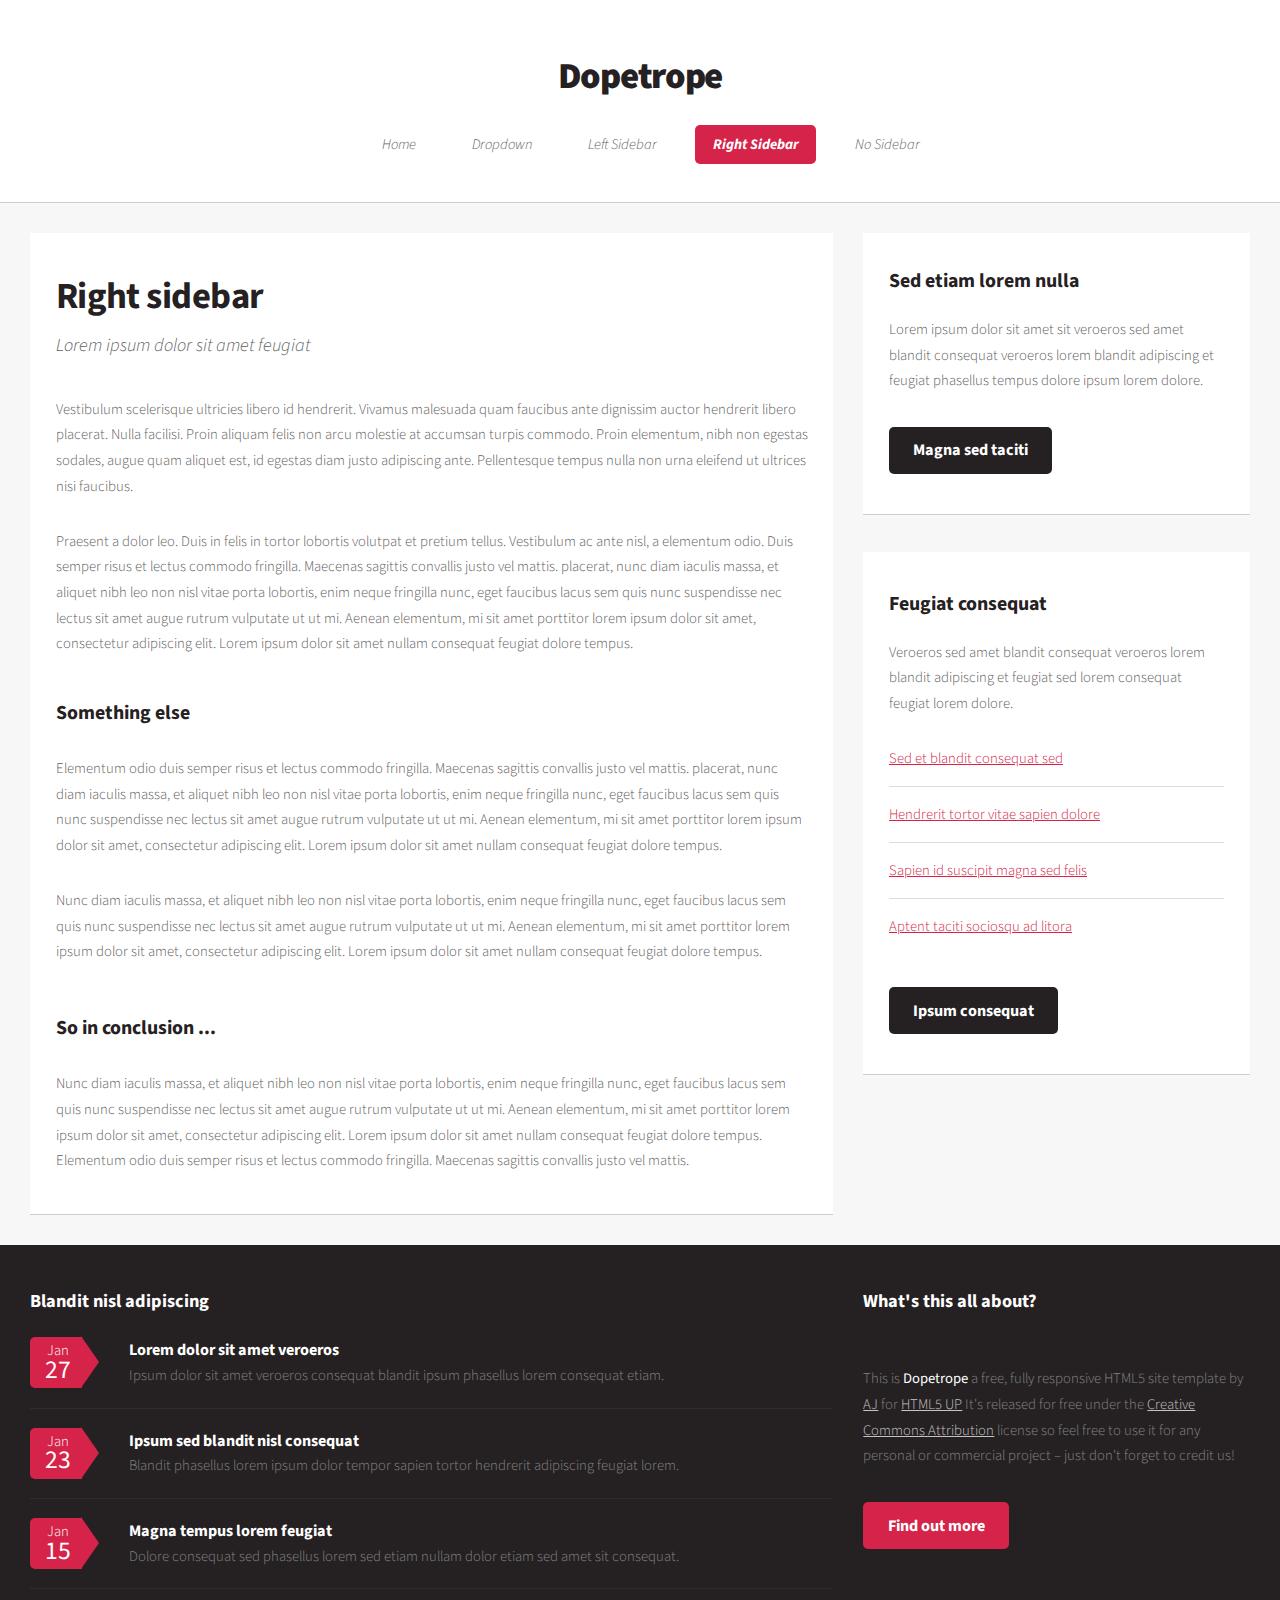
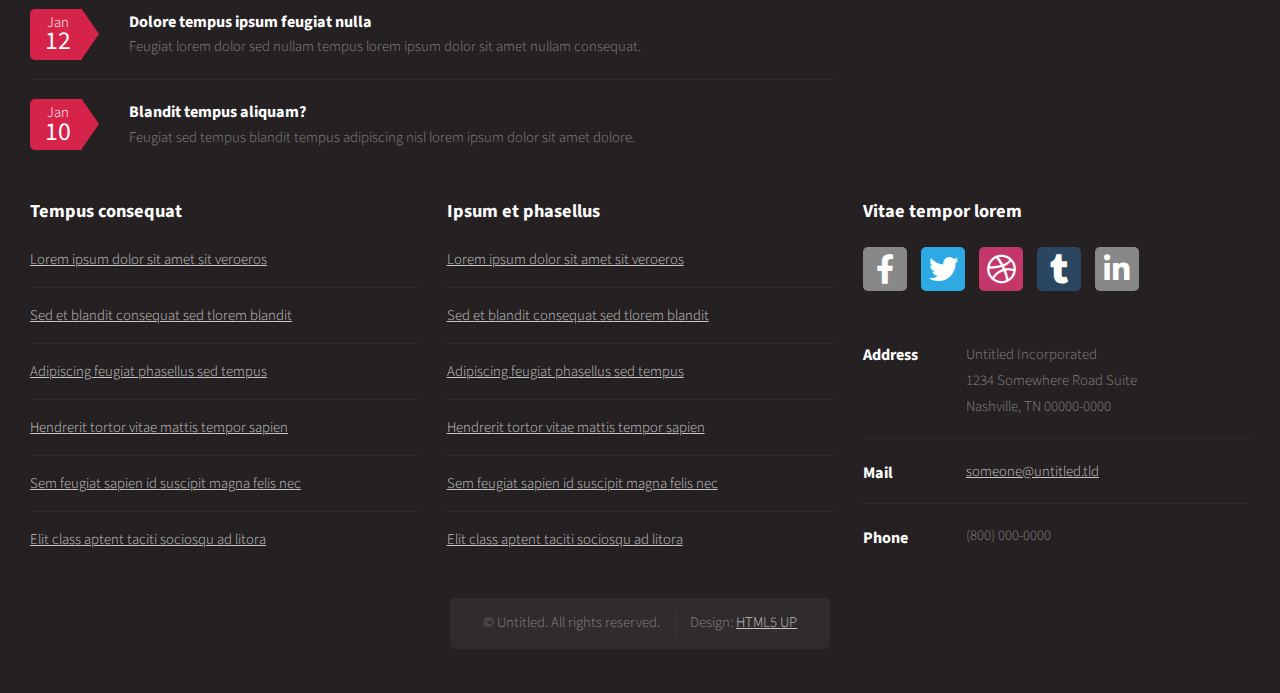
==== right-sidebar.html @ 3c799429 "initial commit" ====
<!DOCTYPE HTML>
<!--
	Dopetrope by HTML5 UP
	html5up.net | @ajlkn
	Free for personal and commercial use under the CCA 3.0 license (html5up.net/license)
-->
<html>
	<head>
		<title>Dopetrope by HTML5 UP</title>
		<meta charset="utf-8" />
		<meta name="viewport" content="width=device-width, initial-scale=1, user-scalable=no" />
		<link rel="stylesheet" href="assets/css/main.css" />
	</head>
	<body class="right-sidebar is-preload">
		<div id="page-wrapper">

			<!-- Header -->
				<section id="header">

					<!-- Logo -->
						<h1><a href="index.html">Dopetrope</a></h1>

					<!-- Nav -->
						<nav id="nav">
							<ul>
								<li><a href="index.html">Home</a></li>
								<li>
									<a href="#">Dropdown</a>
									<ul>
										<li><a href="#">Lorem ipsum dolor</a></li>
										<li><a href="#">Magna phasellus</a></li>
										<li><a href="#">Etiam dolore nisl</a></li>
										<li>
											<a href="#">Phasellus consequat</a>
											<ul>
												<li><a href="#">Magna phasellus</a></li>
												<li><a href="#">Etiam dolore nisl</a></li>
												<li><a href="#">Veroeros feugiat</a></li>
												<li><a href="#">Nisl sed aliquam</a></li>
												<li><a href="#">Dolore adipiscing</a></li>
											</ul>
										</li>
										<li><a href="#">Veroeros feugiat</a></li>
									</ul>
								</li>
								<li><a href="left-sidebar.html">Left Sidebar</a></li>
								<li class="current"><a href="right-sidebar.html">Right Sidebar</a></li>
								<li><a href="no-sidebar.html">No Sidebar</a></li>
							</ul>
						</nav>

				</section>

			<!-- Main -->
				<section id="main">
					<div class="container">
						<div class="row">
							<div class="col-8 col-12-medium">

								<!-- Content -->
									<article class="box post">
										<a href="#" class="image featured"><img src="images/pic01.jpg" alt="" /></a>
										<header>
											<h2>Right sidebar</h2>
											<p>Lorem ipsum dolor sit amet feugiat</p>
										</header>
										<p>
											Vestibulum scelerisque ultricies libero id hendrerit. Vivamus malesuada quam faucibus ante dignissim auctor
											hendrerit libero placerat. Nulla facilisi. Proin aliquam felis non arcu molestie at accumsan turpis commodo.
											Proin elementum, nibh non egestas sodales, augue quam aliquet est, id egestas diam justo adipiscing ante.
											Pellentesque tempus nulla non urna eleifend ut ultrices nisi faucibus.
										</p>
										<p>
											Praesent a dolor leo. Duis in felis in tortor lobortis volutpat et pretium tellus. Vestibulum ac ante nisl,
											a elementum odio. Duis semper risus et lectus commodo fringilla. Maecenas sagittis convallis justo vel mattis.
											placerat, nunc diam iaculis massa, et aliquet nibh leo non nisl vitae porta lobortis, enim neque fringilla nunc,
											eget faucibus lacus sem quis nunc suspendisse nec lectus sit amet augue rutrum vulputate ut ut mi. Aenean
											elementum, mi sit amet porttitor lorem ipsum dolor sit amet, consectetur adipiscing elit. Lorem ipsum dolor
											sit amet nullam consequat feugiat dolore tempus.
										</p>
										<section>
											<header>
												<h3>Something else</h3>
											</header>
											<p>
												Elementum odio duis semper risus et lectus commodo fringilla. Maecenas sagittis convallis justo vel mattis.
												placerat, nunc diam iaculis massa, et aliquet nibh leo non nisl vitae porta lobortis, enim neque fringilla nunc,
												eget faucibus lacus sem quis nunc suspendisse nec lectus sit amet augue rutrum vulputate ut ut mi. Aenean
												elementum, mi sit amet porttitor lorem ipsum dolor sit amet, consectetur adipiscing elit. Lorem ipsum dolor
												sit amet nullam consequat feugiat dolore tempus.
											</p>
											<p>
												Nunc diam iaculis massa, et aliquet nibh leo non nisl vitae porta lobortis, enim neque fringilla nunc,
												eget faucibus lacus sem quis nunc suspendisse nec lectus sit amet augue rutrum vulputate ut ut mi. Aenean
												elementum, mi sit amet porttitor lorem ipsum dolor sit amet, consectetur adipiscing elit. Lorem ipsum dolor
												sit amet nullam consequat feugiat dolore tempus.
											</p>
										</section>
										<section>
											<header>
												<h3>So in conclusion ...</h3>
											</header>
											<p>
												Nunc diam iaculis massa, et aliquet nibh leo non nisl vitae porta lobortis, enim neque fringilla nunc,
												eget faucibus lacus sem quis nunc suspendisse nec lectus sit amet augue rutrum vulputate ut ut mi. Aenean
												elementum, mi sit amet porttitor lorem ipsum dolor sit amet, consectetur adipiscing elit. Lorem ipsum dolor
												sit amet nullam consequat feugiat dolore tempus. Elementum odio duis semper risus et lectus commodo fringilla.
												Maecenas sagittis convallis justo vel mattis.
											</p>
										</section>
									</article>

							</div>
							<div class="col-4 col-12-medium">

								<!-- Sidebar -->
									<section class="box">
										<a href="#" class="image featured"><img src="images/pic09.jpg" alt="" /></a>
										<header>
											<h3>Sed etiam lorem nulla</h3>
										</header>
										<p>Lorem ipsum dolor sit amet sit veroeros sed amet blandit consequat veroeros lorem blandit  adipiscing et feugiat phasellus tempus dolore ipsum lorem dolore.</p>
										<footer>
											<a href="#" class="button alt">Magna sed taciti</a>
										</footer>
									</section>
									<section class="box">
										<header>
											<h3>Feugiat consequat</h3>
										</header>
										<p>Veroeros sed amet blandit consequat veroeros lorem blandit adipiscing et feugiat sed lorem consequat feugiat lorem dolore.</p>
										<ul class="divided">
											<li><a href="#">Sed et blandit consequat sed</a></li>
											<li><a href="#">Hendrerit tortor vitae sapien dolore</a></li>
											<li><a href="#">Sapien id suscipit magna sed felis</a></li>
											<li><a href="#">Aptent taciti sociosqu ad litora</a></li>
										</ul>
										<footer>
											<a href="#" class="button alt">Ipsum consequat</a>
										</footer>
									</section>

							</div>
						</div>
					</div>
				</section>

			<!-- Footer -->
				<section id="footer">
					<div class="container">
						<div class="row">
							<div class="col-8 col-12-medium">
								<section>
									<header>
										<h2>Blandit nisl adipiscing</h2>
									</header>
									<ul class="dates">
										<li>
											<span class="date">Jan <strong>27</strong></span>
											<h3><a href="#">Lorem dolor sit amet veroeros</a></h3>
											<p>Ipsum dolor sit amet veroeros consequat blandit ipsum phasellus lorem consequat etiam.</p>
										</li>
										<li>
											<span class="date">Jan <strong>23</strong></span>
											<h3><a href="#">Ipsum sed blandit nisl consequat</a></h3>
											<p>Blandit phasellus lorem ipsum dolor tempor sapien tortor hendrerit adipiscing feugiat lorem.</p>
										</li>
										<li>
											<span class="date">Jan <strong>15</strong></span>
											<h3><a href="#">Magna tempus lorem feugiat</a></h3>
											<p>Dolore consequat sed phasellus lorem sed etiam nullam dolor etiam sed amet sit consequat.</p>
										</li>
										<li>
											<span class="date">Jan <strong>12</strong></span>
											<h3><a href="#">Dolore tempus ipsum feugiat nulla</a></h3>
											<p>Feugiat lorem dolor sed nullam tempus lorem ipsum dolor sit amet nullam consequat.</p>
										</li>
										<li>
											<span class="date">Jan <strong>10</strong></span>
											<h3><a href="#">Blandit tempus aliquam?</a></h3>
											<p>Feugiat sed tempus blandit tempus adipiscing nisl lorem ipsum dolor sit amet dolore.</p>
										</li>
									</ul>
								</section>
							</div>
							<div class="col-4 col-12-medium">
								<section>
									<header>
										<h2>What's this all about?</h2>
									</header>
									<a href="#" class="image featured"><img src="images/pic10.jpg" alt="" /></a>
									<p>
										This is <strong>Dopetrope</strong> a free, fully responsive HTML5 site template by
										<a href="http://twitter.com/ajlkn">AJ</a> for <a href="http://html5up.net/">HTML5 UP</a> It's released for free under
										the <a href="http://html5up.net/license/">Creative Commons Attribution</a> license so feel free to use it for any personal or commercial project &ndash; just don't forget to credit us!
									</p>
									<footer>
										<ul class="actions">
											<li><a href="#" class="button">Find out more</a></li>
										</ul>
									</footer>
								</section>
							</div>
							<div class="col-4 col-6-medium col-12-small">
								<section>
									<header>
										<h2>Tempus consequat</h2>
									</header>
									<ul class="divided">
										<li><a href="#">Lorem ipsum dolor sit amet sit veroeros</a></li>
										<li><a href="#">Sed et blandit consequat sed tlorem blandit</a></li>
										<li><a href="#">Adipiscing feugiat phasellus sed tempus</a></li>
										<li><a href="#">Hendrerit tortor vitae mattis tempor sapien</a></li>
										<li><a href="#">Sem feugiat sapien id suscipit magna felis nec</a></li>
										<li><a href="#">Elit class aptent taciti sociosqu ad litora</a></li>
									</ul>
								</section>
							</div>
							<div class="col-4 col-6-medium col-12-small">
								<section>
									<header>
										<h2>Ipsum et phasellus</h2>
									</header>
									<ul class="divided">
										<li><a href="#">Lorem ipsum dolor sit amet sit veroeros</a></li>
										<li><a href="#">Sed et blandit consequat sed tlorem blandit</a></li>
										<li><a href="#">Adipiscing feugiat phasellus sed tempus</a></li>
										<li><a href="#">Hendrerit tortor vitae mattis tempor sapien</a></li>
										<li><a href="#">Sem feugiat sapien id suscipit magna felis nec</a></li>
										<li><a href="#">Elit class aptent taciti sociosqu ad litora</a></li>
									</ul>
								</section>
							</div>
							<div class="col-4 col-12-medium">
								<section>
									<header>
										<h2>Vitae tempor lorem</h2>
									</header>
									<ul class="social">
										<li><a class="icon brands fa-facebook-f" href="#"><span class="label">Facebook</span></a></li>
										<li><a class="icon brands fa-twitter" href="#"><span class="label">Twitter</span></a></li>
										<li><a class="icon brands fa-dribbble" href="#"><span class="label">Dribbble</span></a></li>
										<li><a class="icon brands fa-tumblr" href="#"><span class="label">Tumblr</span></a></li>
										<li><a class="icon brands fa-linkedin-in" href="#"><span class="label">LinkedIn</span></a></li>
									</ul>
									<ul class="contact">
										<li>
											<h3>Address</h3>
											<p>
												Untitled Incorporated<br />
												1234 Somewhere Road Suite<br />
												Nashville, TN 00000-0000
											</p>
										</li>
										<li>
											<h3>Mail</h3>
											<p><a href="#">someone@untitled.tld</a></p>
										</li>
										<li>
											<h3>Phone</h3>
											<p>(800) 000-0000</p>
										</li>
									</ul>
								</section>
							</div>
							<div class="col-12">

								<!-- Copyright -->
									<div id="copyright">
										<ul class="links">
											<li>&copy; Untitled. All rights reserved.</li><li>Design: <a href="http://html5up.net">HTML5 UP</a></li>
										</ul>
									</div>

							</div>
						</div>
					</div>
				</section>

		</div>

		<!-- Scripts -->
			<script src="assets/js/jquery.min.js"></script>
			<script src="assets/js/jquery.dropotron.min.js"></script>
			<script src="assets/js/browser.min.js"></script>
			<script src="assets/js/breakpoints.min.js"></script>
			<script src="assets/js/util.js"></script>
			<script src="assets/js/main.js"></script>

	</body>
</html>
---- assets/css/main.css ----
@import url("fontawesome-all.min.css");
@import url("https://fonts.googleapis.com/css?family=Source+Sans+Pro:300,400,700,900,300italic");

/*
	Dopetrope by HTML5 UP
	html5up.net | @ajlkn
	Free for personal and commercial use under the CCA 3.0 license (html5up.net/license)
*/

html, body, div, span, applet, object,
iframe, h1, h2, h3, h4, h5, h6, p, blockquote,
pre, a, abbr, acronym, address, big, cite,
code, del, dfn, em, img, ins, kbd, q, s, samp,
small, strike, strong, sub, sup, tt, var, b,
u, i, center, dl, dt, dd, ol, ul, li, fieldset,
form, label, legend, table, caption, tbody,
tfoot, thead, tr, th, td, article, aside,
canvas, details, embed, figure, figcaption,
footer, header, hgroup, menu, nav, output, ruby,
section, summary, time, mark, audio, video {
	margin: 0;
	padding: 0;
	border: 0;
	font-size: 100%;
	font: inherit;
	vertical-align: baseline;}

article, aside, details, figcaption, figure,
footer, header, hgroup, menu, nav, section {
	display: block;}

body {
	line-height: 1;
}

ol, ul {
	list-style: none;
}

blockquote, q {
	quotes: none;
}

	blockquote:before, blockquote:after, q:before, q:after {
		content: '';
		content: none;
	}

table {
	border-collapse: collapse;
	border-spacing: 0;
}

body {
	-webkit-text-size-adjust: none;
}

mark {
	background-color: transparent;
	color: inherit;
}

input::-moz-focus-inner {
	border: 0;
	padding: 0;
}

input, select, textarea {
	-moz-appearance: none;
	-webkit-appearance: none;
	-ms-appearance: none;
	appearance: none;
}

/* Basic */

	html {
		box-sizing: border-box;
	}

	*, *:before, *:after {
		box-sizing: inherit;
	}

	body {
		background: #252122;
		background-image: url("images/bg02.png");
	}

		body.is-preload *, body.is-preload *:before, body.is-preload *:after {
			-moz-animation: none !important;
			-webkit-animation: none !important;
			-ms-animation: none !important;
			animation: none !important;
			-moz-transition: none !important;
			-webkit-transition: none !important;
			-ms-transition: none !important;
			transition: none !important;
		}

	body, input, textarea, select {
		font-family: 'Source Sans Pro';
		font-weight: 300;
		color: #5d5d5d;
		font-size: 14pt;
		line-height: 1.75em;
	}

	strong, b {
		color: #252122;
		font-weight: 400;
	}

	i, em {
		font-style: italic;
	}

	sub {
		position: relative;
		top: 0.5em;
		font-size: 0.8em;
	}

	sup {
		position: relative;
		top: -0.5em;
		font-size: 0.8em;
	}

	blockquote {
		border-left: solid 0.75em #dddddd;
		padding: 1em 0 1em 1.5em;
		font-style: italic;
	}

	h1, h2, h3, h4, h5, h6 {
		color: #252122;
		font-weight: 700;
	}

	h1 a, h2 a, h3 a, h4 a, h5 a, h6 a {
		color: inherit;
		text-decoration: none;
	}

	h2 {
		font-size: 1.5em;
	}

	h3 {
		font-size: 1.35em;
	}

	a {
		color: #d52349;
		text-decoration: underline;
	}

		a:hover {
			text-decoration: none;
		}

	br.clear {
		clear: both;
	}

	hr {
		border: 0;
		border-top: solid 1px #dddddd;
		height: 1px;
		margin: 2em 0 2em 0;
	}

	p, ul, ol, dl, table {
		margin-bottom: 2em;
	}

/* Container */

	.container {
		margin: 0 auto;
		max-width: 100%;
		width: 70em;
	}

		@media screen and (max-width: 1680px) {

			.container {
				width: 70em;
			}

		}

		@media screen and (max-width: 1280px) {

			.container {
				width: calc(100% - 60px);
			}

		}

		@media screen and (max-width: 980px) {

			.container {
				width: calc(100% - 80px);
			}

		}

		@media screen and (max-width: 736px) {

			.container {
				width: calc(100% - 40px);
			}

		}

/* Row */

	.row {
		display: flex;
		flex-wrap: wrap;
		box-sizing: border-box;
		align-items: stretch;
	}

		.row > * {
			box-sizing: border-box;
		}

		.row.gtr-uniform > * > :last-child {
			margin-bottom: 0;
		}

		.row.aln-left {
			justify-content: flex-start;
		}

		.row.aln-center {
			justify-content: center;
		}

		.row.aln-right {
			justify-content: flex-end;
		}

		.row.aln-top {
			align-items: flex-start;
		}

		.row.aln-middle {
			align-items: center;
		}

		.row.aln-bottom {
			align-items: flex-end;
		}

		.row > .imp {
			order: -1;
		}

		.row > .col-1 {
			width: 8.33333%;
		}

		.row > .off-1 {
			margin-left: 8.33333%;
		}

		.row > .col-2 {
			width: 16.66667%;
		}

		.row > .off-2 {
			margin-left: 16.66667%;
		}

		.row > .col-3 {
			width: 25%;
		}

		.row > .off-3 {
			margin-left: 25%;
		}

		.row > .col-4 {
			width: 33.33333%;
		}

		.row > .off-4 {
			margin-left: 33.33333%;
		}

		.row > .col-5 {
			width: 41.66667%;
		}

		.row > .off-5 {
			margin-left: 41.66667%;
		}

		.row > .col-6 {
			width: 50%;
		}

		.row > .off-6 {
			margin-left: 50%;
		}

		.row > .col-7 {
			width: 58.33333%;
		}

		.row > .off-7 {
			margin-left: 58.33333%;
		}

		.row > .col-8 {
			width: 66.66667%;
		}

		.row > .off-8 {
			margin-left: 66.66667%;
		}

		.row > .col-9 {
			width: 75%;
		}

		.row > .off-9 {
			margin-left: 75%;
		}

		.row > .col-10 {
			width: 83.33333%;
		}

		.row > .off-10 {
			margin-left: 83.33333%;
		}

		.row > .col-11 {
			width: 91.66667%;
		}

		.row > .off-11 {
			margin-left: 91.66667%;
		}

		.row > .col-12 {
			width: 100%;
		}

		.row > .off-12 {
			margin-left: 100%;
		}

		.row.gtr-0 {
			margin-top: 0px;
			margin-left: 0px;
		}

			.row.gtr-0 > * {
				padding: 0px 0 0 0px;
			}

			.row.gtr-0.gtr-uniform {
				margin-top: 0px;
			}

				.row.gtr-0.gtr-uniform > * {
					padding-top: 0px;
				}

		.row.gtr-25 {
			margin-top: -12.5px;
			margin-left: -12.5px;
		}

			.row.gtr-25 > * {
				padding: 12.5px 0 0 12.5px;
			}

			.row.gtr-25.gtr-uniform {
				margin-top: -12.5px;
			}

				.row.gtr-25.gtr-uniform > * {
					padding-top: 12.5px;
				}

		.row.gtr-50 {
			margin-top: -25px;
			margin-left: -25px;
		}

			.row.gtr-50 > * {
				padding: 25px 0 0 25px;
			}

			.row.gtr-50.gtr-uniform {
				margin-top: -25px;
			}

				.row.gtr-50.gtr-uniform > * {
					padding-top: 25px;
				}

		.row {
			margin-top: -50px;
			margin-left: -50px;
		}

			.row > * {
				padding: 50px 0 0 50px;
			}

			.row.gtr-uniform {
				margin-top: -50px;
			}

				.row.gtr-uniform > * {
					padding-top: 50px;
				}

		.row.gtr-150 {
			margin-top: -75px;
			margin-left: -75px;
		}

			.row.gtr-150 > * {
				padding: 75px 0 0 75px;
			}

			.row.gtr-150.gtr-uniform {
				margin-top: -75px;
			}

				.row.gtr-150.gtr-uniform > * {
					padding-top: 75px;
				}

		.row.gtr-200 {
			margin-top: -100px;
			margin-left: -100px;
		}

			.row.gtr-200 > * {
				padding: 100px 0 0 100px;
			}

			.row.gtr-200.gtr-uniform {
				margin-top: -100px;
			}

				.row.gtr-200.gtr-uniform > * {
					padding-top: 100px;
				}

		@media screen and (max-width: 1680px) {

			.row {
				display: flex;
				flex-wrap: wrap;
				box-sizing: border-box;
				align-items: stretch;
			}

				.row > * {
					box-sizing: border-box;
				}

				.row.gtr-uniform > * > :last-child {
					margin-bottom: 0;
				}

				.row.aln-left {
					justify-content: flex-start;
				}

				.row.aln-center {
					justify-content: center;
				}

				.row.aln-right {
					justify-content: flex-end;
				}

				.row.aln-top {
					align-items: flex-start;
				}

				.row.aln-middle {
					align-items: center;
				}

				.row.aln-bottom {
					align-items: flex-end;
				}

				.row > .imp-xlarge {
					order: -1;
				}

				.row > .col-1-xlarge {
					width: 8.33333%;
				}

				.row > .off-1-xlarge {
					margin-left: 8.33333%;
				}

				.row > .col-2-xlarge {
					width: 16.66667%;
				}

				.row > .off-2-xlarge {
					margin-left: 16.66667%;
				}

				.row > .col-3-xlarge {
					width: 25%;
				}

				.row > .off-3-xlarge {
					margin-left: 25%;
				}

				.row > .col-4-xlarge {
					width: 33.33333%;
				}

				.row > .off-4-xlarge {
					margin-left: 33.33333%;
				}

				.row > .col-5-xlarge {
					width: 41.66667%;
				}

				.row > .off-5-xlarge {
					margin-left: 41.66667%;
				}

				.row > .col-6-xlarge {
					width: 50%;
				}

				.row > .off-6-xlarge {
					margin-left: 50%;
				}

				.row > .col-7-xlarge {
					width: 58.33333%;
				}

				.row > .off-7-xlarge {
					margin-left: 58.33333%;
				}

				.row > .col-8-xlarge {
					width: 66.66667%;
				}

				.row > .off-8-xlarge {
					margin-left: 66.66667%;
				}

				.row > .col-9-xlarge {
					width: 75%;
				}

				.row > .off-9-xlarge {
					margin-left: 75%;
				}

				.row > .col-10-xlarge {
					width: 83.33333%;
				}

				.row > .off-10-xlarge {
					margin-left: 83.33333%;
				}

				.row > .col-11-xlarge {
					width: 91.66667%;
				}

				.row > .off-11-xlarge {
					margin-left: 91.66667%;
				}

				.row > .col-12-xlarge {
					width: 100%;
				}

				.row > .off-12-xlarge {
					margin-left: 100%;
				}

				.row.gtr-0 {
					margin-top: 0px;
					margin-left: 0px;
				}

					.row.gtr-0 > * {
						padding: 0px 0 0 0px;
					}

					.row.gtr-0.gtr-uniform {
						margin-top: 0px;
					}

						.row.gtr-0.gtr-uniform > * {
							padding-top: 0px;
						}

				.row.gtr-25 {
					margin-top: -12.5px;
					margin-left: -12.5px;
				}

					.row.gtr-25 > * {
						padding: 12.5px 0 0 12.5px;
					}

					.row.gtr-25.gtr-uniform {
						margin-top: -12.5px;
					}

						.row.gtr-25.gtr-uniform > * {
							padding-top: 12.5px;
						}

				.row.gtr-50 {
					margin-top: -25px;
					margin-left: -25px;
				}

					.row.gtr-50 > * {
						padding: 25px 0 0 25px;
					}

					.row.gtr-50.gtr-uniform {
						margin-top: -25px;
					}

						.row.gtr-50.gtr-uniform > * {
							padding-top: 25px;
						}

				.row {
					margin-top: -50px;
					margin-left: -50px;
				}

					.row > * {
						padding: 50px 0 0 50px;
					}

					.row.gtr-uniform {
						margin-top: -50px;
					}

						.row.gtr-uniform > * {
							padding-top: 50px;
						}

				.row.gtr-150 {
					margin-top: -75px;
					margin-left: -75px;
				}

					.row.gtr-150 > * {
						padding: 75px 0 0 75px;
					}

					.row.gtr-150.gtr-uniform {
						margin-top: -75px;
					}

						.row.gtr-150.gtr-uniform > * {
							padding-top: 75px;
						}

				.row.gtr-200 {
					margin-top: -100px;
					margin-left: -100px;
				}

					.row.gtr-200 > * {
						padding: 100px 0 0 100px;
					}

					.row.gtr-200.gtr-uniform {
						margin-top: -100px;
					}

						.row.gtr-200.gtr-uniform > * {
							padding-top: 100px;
						}

		}

		@media screen and (max-width: 1280px) {

			.row {
				display: flex;
				flex-wrap: wrap;
				box-sizing: border-box;
				align-items: stretch;
			}

				.row > * {
					box-sizing: border-box;
				}

				.row.gtr-uniform > * > :last-child {
					margin-bottom: 0;
				}

				.row.aln-left {
					justify-content: flex-start;
				}

				.row.aln-center {
					justify-content: center;
				}

				.row.aln-right {
					justify-content: flex-end;
				}

				.row.aln-top {
					align-items: flex-start;
				}

				.row.aln-middle {
					align-items: center;
				}

				.row.aln-bottom {
					align-items: flex-end;
				}

				.row > .imp-large {
					order: -1;
				}

				.row > .col-1-large {
					width: 8.33333%;
				}

				.row > .off-1-large {
					margin-left: 8.33333%;
				}

				.row > .col-2-large {
					width: 16.66667%;
				}

				.row > .off-2-large {
					margin-left: 16.66667%;
				}

				.row > .col-3-large {
					width: 25%;
				}

				.row > .off-3-large {
					margin-left: 25%;
				}

				.row > .col-4-large {
					width: 33.33333%;
				}

				.row > .off-4-large {
					margin-left: 33.33333%;
				}

				.row > .col-5-large {
					width: 41.66667%;
				}

				.row > .off-5-large {
					margin-left: 41.66667%;
				}

				.row > .col-6-large {
					width: 50%;
				}

				.row > .off-6-large {
					margin-left: 50%;
				}

				.row > .col-7-large {
					width: 58.33333%;
				}

				.row > .off-7-large {
					margin-left: 58.33333%;
				}

				.row > .col-8-large {
					width: 66.66667%;
				}

				.row > .off-8-large {
					margin-left: 66.66667%;
				}

				.row > .col-9-large {
					width: 75%;
				}

				.row > .off-9-large {
					margin-left: 75%;
				}

				.row > .col-10-large {
					width: 83.33333%;
				}

				.row > .off-10-large {
					margin-left: 83.33333%;
				}

				.row > .col-11-large {
					width: 91.66667%;
				}

				.row > .off-11-large {
					margin-left: 91.66667%;
				}

				.row > .col-12-large {
					width: 100%;
				}

				.row > .off-12-large {
					margin-left: 100%;
				}

				.row.gtr-0 {
					margin-top: 0px;
					margin-left: 0px;
				}

					.row.gtr-0 > * {
						padding: 0px 0 0 0px;
					}

					.row.gtr-0.gtr-uniform {
						margin-top: 0px;
					}

						.row.gtr-0.gtr-uniform > * {
							padding-top: 0px;
						}

				.row.gtr-25 {
					margin-top: -7.5px;
					margin-left: -7.5px;
				}

					.row.gtr-25 > * {
						padding: 7.5px 0 0 7.5px;
					}

					.row.gtr-25.gtr-uniform {
						margin-top: -7.5px;
					}

						.row.gtr-25.gtr-uniform > * {
							padding-top: 7.5px;
						}

				.row.gtr-50 {
					margin-top: -15px;
					margin-left: -15px;
				}

					.row.gtr-50 > * {
						padding: 15px 0 0 15px;
					}

					.row.gtr-50.gtr-uniform {
						margin-top: -15px;
					}

						.row.gtr-50.gtr-uniform > * {
							padding-top: 15px;
						}

				.row {
					margin-top: -30px;
					margin-left: -30px;
				}

					.row > * {
						padding: 30px 0 0 30px;
					}

					.row.gtr-uniform {
						margin-top: -30px;
					}

						.row.gtr-uniform > * {
							padding-top: 30px;
						}

				.row.gtr-150 {
					margin-top: -45px;
					margin-left: -45px;
				}

					.row.gtr-150 > * {
						padding: 45px 0 0 45px;
					}

					.row.gtr-150.gtr-uniform {
						margin-top: -45px;
					}

						.row.gtr-150.gtr-uniform > * {
							padding-top: 45px;
						}

				.row.gtr-200 {
					margin-top: -60px;
					margin-left: -60px;
				}

					.row.gtr-200 > * {
						padding: 60px 0 0 60px;
					}

					.row.gtr-200.gtr-uniform {
						margin-top: -60px;
					}

						.row.gtr-200.gtr-uniform > * {
							padding-top: 60px;
						}

		}

		@media screen and (max-width: 980px) {

			.row {
				display: flex;
				flex-wrap: wrap;
				box-sizing: border-box;
				align-items: stretch;
			}

				.row > * {
					box-sizing: border-box;
				}

				.row.gtr-uniform > * > :last-child {
					margin-bottom: 0;
				}

				.row.aln-left {
					justify-content: flex-start;
				}

				.row.aln-center {
					justify-content: center;
				}

				.row.aln-right {
					justify-content: flex-end;
				}

				.row.aln-top {
					align-items: flex-start;
				}

				.row.aln-middle {
					align-items: center;
				}

				.row.aln-bottom {
					align-items: flex-end;
				}

				.row > .imp-medium {
					order: -1;
				}

				.row > .col-1-medium {
					width: 8.33333%;
				}

				.row > .off-1-medium {
					margin-left: 8.33333%;
				}

				.row > .col-2-medium {
					width: 16.66667%;
				}

				.row > .off-2-medium {
					margin-left: 16.66667%;
				}

				.row > .col-3-medium {
					width: 25%;
				}

				.row > .off-3-medium {
					margin-left: 25%;
				}

				.row > .col-4-medium {
					width: 33.33333%;
				}

				.row > .off-4-medium {
					margin-left: 33.33333%;
				}

				.row > .col-5-medium {
					width: 41.66667%;
				}

				.row > .off-5-medium {
					margin-left: 41.66667%;
				}

				.row > .col-6-medium {
					width: 50%;
				}

				.row > .off-6-medium {
					margin-left: 50%;
				}

				.row > .col-7-medium {
					width: 58.33333%;
				}

				.row > .off-7-medium {
					margin-left: 58.33333%;
				}

				.row > .col-8-medium {
					width: 66.66667%;
				}

				.row > .off-8-medium {
					margin-left: 66.66667%;
				}

				.row > .col-9-medium {
					width: 75%;
				}

				.row > .off-9-medium {
					margin-left: 75%;
				}

				.row > .col-10-medium {
					width: 83.33333%;
				}

				.row > .off-10-medium {
					margin-left: 83.33333%;
				}

				.row > .col-11-medium {
					width: 91.66667%;
				}

				.row > .off-11-medium {
					margin-left: 91.66667%;
				}

				.row > .col-12-medium {
					width: 100%;
				}

				.row > .off-12-medium {
					margin-left: 100%;
				}

				.row.gtr-0 {
					margin-top: 0px;
					margin-left: 0px;
				}

					.row.gtr-0 > * {
						padding: 0px 0 0 0px;
					}

					.row.gtr-0.gtr-uniform {
						margin-top: 0px;
					}

						.row.gtr-0.gtr-uniform > * {
							padding-top: 0px;
						}

				.row.gtr-25 {
					margin-top: -10px;
					margin-left: -10px;
				}

					.row.gtr-25 > * {
						padding: 10px 0 0 10px;
					}

					.row.gtr-25.gtr-uniform {
						margin-top: -10px;
					}

						.row.gtr-25.gtr-uniform > * {
							padding-top: 10px;
						}

				.row.gtr-50 {
					margin-top: -20px;
					margin-left: -20px;
				}

					.row.gtr-50 > * {
						padding: 20px 0 0 20px;
					}

					.row.gtr-50.gtr-uniform {
						margin-top: -20px;
					}

						.row.gtr-50.gtr-uniform > * {
							padding-top: 20px;
						}

				.row {
					margin-top: -40px;
					margin-left: -40px;
				}

					.row > * {
						padding: 40px 0 0 40px;
					}

					.row.gtr-uniform {
						margin-top: -40px;
					}

						.row.gtr-uniform > * {
							padding-top: 40px;
						}

				.row.gtr-150 {
					margin-top: -60px;
					margin-left: -60px;
				}

					.row.gtr-150 > * {
						padding: 60px 0 0 60px;
					}

					.row.gtr-150.gtr-uniform {
						margin-top: -60px;
					}

						.row.gtr-150.gtr-uniform > * {
							padding-top: 60px;
						}

				.row.gtr-200 {
					margin-top: -80px;
					margin-left: -80px;
				}

					.row.gtr-200 > * {
						padding: 80px 0 0 80px;
					}

					.row.gtr-200.gtr-uniform {
						margin-top: -80px;
					}

						.row.gtr-200.gtr-uniform > * {
							padding-top: 80px;
						}

		}

		@media screen and (max-width: 736px) {

			.row {
				display: flex;
				flex-wrap: wrap;
				box-sizing: border-box;
				align-items: stretch;
			}

				.row > * {
					box-sizing: border-box;
				}

				.row.gtr-uniform > * > :last-child {
					margin-bottom: 0;
				}

				.row.aln-left {
					justify-content: flex-start;
				}

				.row.aln-center {
					justify-content: center;
				}

				.row.aln-right {
					justify-content: flex-end;
				}

				.row.aln-top {
					align-items: flex-start;
				}

				.row.aln-middle {
					align-items: center;
				}

				.row.aln-bottom {
					align-items: flex-end;
				}

				.row > .imp-small {
					order: -1;
				}

				.row > .col-1-small {
					width: 8.33333%;
				}

				.row > .off-1-small {
					margin-left: 8.33333%;
				}

				.row > .col-2-small {
					width: 16.66667%;
				}

				.row > .off-2-small {
					margin-left: 16.66667%;
				}

				.row > .col-3-small {
					width: 25%;
				}

				.row > .off-3-small {
					margin-left: 25%;
				}

				.row > .col-4-small {
					width: 33.33333%;
				}

				.row > .off-4-small {
					margin-left: 33.33333%;
				}

				.row > .col-5-small {
					width: 41.66667%;
				}

				.row > .off-5-small {
					margin-left: 41.66667%;
				}

				.row > .col-6-small {
					width: 50%;
				}

				.row > .off-6-small {
					margin-left: 50%;
				}

				.row > .col-7-small {
					width: 58.33333%;
				}

				.row > .off-7-small {
					margin-left: 58.33333%;
				}

				.row > .col-8-small {
					width: 66.66667%;
				}

				.row > .off-8-small {
					margin-left: 66.66667%;
				}

				.row > .col-9-small {
					width: 75%;
				}

				.row > .off-9-small {
					margin-left: 75%;
				}

				.row > .col-10-small {
					width: 83.33333%;
				}

				.row > .off-10-small {
					margin-left: 83.33333%;
				}

				.row > .col-11-small {
					width: 91.66667%;
				}

				.row > .off-11-small {
					margin-left: 91.66667%;
				}

				.row > .col-12-small {
					width: 100%;
				}

				.row > .off-12-small {
					margin-left: 100%;
				}

				.row.gtr-0 {
					margin-top: 0px;
					margin-left: 0px;
				}

					.row.gtr-0 > * {
						padding: 0px 0 0 0px;
					}

					.row.gtr-0.gtr-uniform {
						margin-top: 0px;
					}

						.row.gtr-0.gtr-uniform > * {
							padding-top: 0px;
						}

				.row.gtr-25 {
					margin-top: -5px;
					margin-left: -5px;
				}

					.row.gtr-25 > * {
						padding: 5px 0 0 5px;
					}

					.row.gtr-25.gtr-uniform {
						margin-top: -5px;
					}

						.row.gtr-25.gtr-uniform > * {
							padding-top: 5px;
						}

				.row.gtr-50 {
					margin-top: -10px;
					margin-left: -10px;
				}

					.row.gtr-50 > * {
						padding: 10px 0 0 10px;
					}

					.row.gtr-50.gtr-uniform {
						margin-top: -10px;
					}

						.row.gtr-50.gtr-uniform > * {
							padding-top: 10px;
						}

				.row {
					margin-top: -20px;
					margin-left: -20px;
				}

					.row > * {
						padding: 20px 0 0 20px;
					}

					.row.gtr-uniform {
						margin-top: -20px;
					}

						.row.gtr-uniform > * {
							padding-top: 20px;
						}

				.row.gtr-150 {
					margin-top: -30px;
					margin-left: -30px;
				}

					.row.gtr-150 > * {
						padding: 30px 0 0 30px;
					}

					.row.gtr-150.gtr-uniform {
						margin-top: -30px;
					}

						.row.gtr-150.gtr-uniform > * {
							padding-top: 30px;
						}

				.row.gtr-200 {
					margin-top: -40px;
					margin-left: -40px;
				}

					.row.gtr-200 > * {
						padding: 40px 0 0 40px;
					}

					.row.gtr-200.gtr-uniform {
						margin-top: -40px;
					}

						.row.gtr-200.gtr-uniform > * {
							padding-top: 40px;
						}

		}

/* Form */

	form label {
		display: block;
		color: #252122;
		font-weight: 400;
		margin: 0 0 0.5em 0;
	}

	form input[type=text],
	form input[type=email],
	form input[type=password],
	form select,
	form textarea {
		-webkit-appearance: none;
		display: block;
		border: 0;
		padding: 0.75em 1em;
		font-size: 1em;
		border-radius: 5px;
		border: solid 1px #dddddd;
		background: #fff;
		width: 100%;
	}

		form input[type=text]:focus,
		form input[type=email]:focus,
		form input[type=password]:focus,
		form select:focus,
		form textarea:focus {
			box-shadow: inset 0px 0px 1px 1px #43bff0;
		}

	form textarea {
		height: 15em;
	}

	form ::-webkit-input-placeholder {
		color: #555 !important;
	}

	form :-moz-placeholder {
		color: #555 !important;
	}

	form ::-moz-placeholder {
		color: #555 !important;
	}

	form :-ms-input-placeholder {
		color: #555 !important;
	}

	form ::-moz-focus-inner {
		border: 0;
	}

/* Tables */

	table {
		width: 100%;
	}

		table tr {
			border-top: solid 1px #dddddd;
		}

			table tr:first-child {
				border-top: 0;
			}

		table td {
			padding: 0.5em 1em 0.5em 1em;
		}

		table th {
			text-align: left;
			padding: 0.5em 1em 0.5em 1em;
			font-weight: 700;
			margin: 0 0 1em 0;
		}

		table thead {
			border-bottom: solid 2px #dddddd;
		}

/* Section/Article */

	section, article {
		margin-bottom: 2.5em;
	}

		section > :last-child, section:last-child, article > :last-child, article:last-child {
			margin-bottom: 0;
		}

	header {
		margin: 0 0 1.5em 0;
	}

		header > p {
			display: block;
			font-style: italic;
			margin: 0.5em 0 0 0;
			padding-bottom: 0.5em;
		}

		header.major {
			position: relative;
			text-align: center;
			border-top: solid 1px #ccc;
			top: 1em;
			margin: 0 0 3em 0;
		}

			header.major h2 {
				background: #fff;
				position: relative;
				top: -0.65em;
				display: inline;
				margin: 0;
				padding: 0 1em 0 1em;
			}

	footer {
		margin: 2.25em 0 0 0;
	}

/* Box */

	.box {
		background: #ffffff;
		border-bottom: solid 1px #ccc;
		padding: 2.75em 1.75em 2.75em 1.75em;
	}

		.box .image.featured {
			position: relative;
			width: auto;
			left: 1.75em;
			top: 1.75em;
			margin: -4.5em 0 4.25em -3.5em;
		}

		.box.post header {
			padding-top: 1em;
			margin: 0 0 2em 0;
		}

		.box.post h2 {
			font-size: 2.5em;
			letter-spacing: -0.015em;
		}

		.box.post header > p {
			margin-top: 1.25em;
			font-size: 1.25em;
		}

		.box footer ul.actions {
			margin-bottom: 0;
		}

/* Button */

	input[type="button"],
	input[type="submit"],
	input[type="reset"],
	button,
	.button {
		-webkit-appearance: none;
		display: inline-block;
		text-decoration: none;
		cursor: pointer;
		border: 0;
		border-radius: 5px;
		background: #d52349;
		color: #fff !important;
		font-weight: 700;
		outline: 0;
		font-size: 1.1em;
		padding: 0.65em 1.5em 0.65em 1.5em;
		text-align: center;
		-moz-transition: background-color .25s ease-in-out;
		-webkit-transition: background-color .25s ease-in-out;
		-ms-transition: background-color .25s ease-in-out;
		transition: background-color .25s ease-in-out;
	}

		input[type="button"]:hover,
		input[type="submit"]:hover,
		input[type="reset"]:hover,
		button:hover,
		.button:hover {
			background: #e53359;
		}

		input[type="button"]:active,
		input[type="submit"]:active,
		input[type="reset"]:active,
		button:active,
		.button:active {
			background: #c51349;
		}

		input[type="button"].alt,
		input[type="submit"].alt,
		input[type="reset"].alt,
		button.alt,
		.button.alt {
			background: #252122;
		}

			input[type="button"].alt:hover,
			input[type="submit"].alt:hover,
			input[type="reset"].alt:hover,
			button.alt:hover,
			.button.alt:hover {
				background: #353132;
			}

			input[type="button"].alt:active,
			input[type="submit"].alt:active,
			input[type="reset"].alt:active,
			button.alt:active,
			.button.alt:active {
				background: #151112;
			}

		input[type="button"].icon:before,
		input[type="submit"].icon:before,
		input[type="reset"].icon:before,
		button.icon:before,
		.button.icon:before {
			opacity: 0.35;
			position: relative;
			top: 0.05em;
			margin-right: 0.75em;
		}

		input[type="button"].large,
		input[type="submit"].large,
		input[type="reset"].large,
		button.large,
		.button.large {
			font-size: 1.5em;
			padding: 0.75em 1.5em 0.75em 1.5em;
		}

/* Image */

	.image {
		display: inline-block;
		outline: 0;
	}

		.image img {
			display: block;
			width: 100%;
		}

		.image.centered {
			display: block;
			margin: 0 0 2em 0;
		}

			.image.centered img {
				margin: 0 auto;
				width: auto;
			}

		.image.featured {
			display: block;
			width: 100%;
			margin: 0 0 2em 0;
		}

		.image.left {
			float: left;
			margin: 0 2em 2em 0;
		}

/* List */

	ul {
		list-style: disc;
		padding-left: 1em;
	}

		ul li {
			padding-left: 0.5em;
		}

	ol {
		list-style: decimal;
		padding-left: 1.25em;
	}

		ol li {
			padding-left: 0.25em;
		}

/* Actions */

	ul.actions {
		list-style: none;
		padding-left: 0;
	}

		ul.actions li {
			display: inline-block;
			margin-left: 1em;
			padding-left: 0;
		}

			ul.actions li:first-child {
				margin-left: 0;
			}

/* Links */

	ul.links {
		list-style: none;
		padding-left: 0;
	}

		ul.links li {
			display: inline-block;
			border-left: solid 1px rgba(255, 255, 255, 0.05);
			padding: 0 0 0 1em;
			margin: 0 0 0 1em;
		}

			ul.links li:first-child {
				border-left: 0;
				padding-left: 0;
				margin-left: 0;
			}

/* Contact */

	ul.contact {
		list-style: none;
		padding-left: 0;
	}

		ul.contact li {
			position: relative;
			border-top: solid 1px #ddd;
			padding: 1.3em 0 1.3em 7em;
		}

			ul.contact li h3 {
				position: absolute;
				left: 0;
				top: 1.3em;
				font-size: 1.1em;
			}

			ul.contact li p {
				margin: 0;
			}

			ul.contact li:first-child {
				padding-top: 0;
				border-top: 0;
			}

				ul.contact li:first-child h3 {
					top: 0;
				}

/* Dates */

	ul.dates {
		list-style: none;
		padding-left: 0;
	}

		ul.dates li {
			position: relative;
			border-top: solid 1px #ddd;
			padding: 1.3em 0 1.3em 6.75em;
		}

		ul.dates .date {
			display: block;
			position: absolute;
			left: 0;
			top: 1.3em;
			background-color: #d52349;
			height: 3.5em;
			text-align: center;
			color: #fff;
			line-height: 1em;
			border-top-left-radius: 5px;
			border-bottom-left-radius: 5px;
			padding: 0.5em 0.75em 0 1em;
		}

			ul.dates .date:after {
				content: '';
				position: absolute;
				bottom: 0;
				right: -1.2em;
				border-left: solid 1.25em #d52349;
				border-top: solid 1.8em transparent;
				border-bottom: solid 1.8em transparent;
			}

			ul.dates .date strong {
				display: block;
				font-size: 1.75em;
				padding-top: 0.15em;
			}

		ul.dates h3 {
			font-size: 1.1em;
		}

		ul.dates p {
			margin: 0;
		}

		ul.dates li:first-child {
			border-top: 0;
			padding-top: 0;
		}

			ul.dates li:first-child .date {
				top: 0;
			}

/* Divided */

	ul.divided {
		list-style: none;
		padding-left: 0;
	}

		ul.divided li {
			border-top: solid 1px #ddd;
			padding: 1em 0 1em 0;
		}

			ul.divided li:first-child {
				border-top: 0;
				padding-top: 0;
			}

/* Social */

	ul.social {
		list-style: none;
		padding-left: 0;
		overflow: hidden;
		cursor: default;
		margin: 0 0 3.25em 0;
	}

		ul.social li {
			display: inline-block;
			padding-left: 0;
			margin-left: 0.75em;
		}

			ul.social li:first-child {
				margin-left: 0;
			}

			ul.social li a {
				display: inline-block;
				width: 3em;
				height: 3em;
				text-align: center;
				border-radius: 5px;
				background: #888;
				-moz-transition: background-color .25s ease-in-out;
				-webkit-transition: background-color .25s ease-in-out;
				-ms-transition: background-color .25s ease-in-out;
				transition: background-color .25s ease-in-out;
			}

				ul.social li a:before {
					color: #fff;
					font-size: 2em;
					line-height: 1.5em;
				}

				ul.social li a.fa-facebook {
					background: #3c5a98;
				}

					ul.social li a.fa-facebook:hover {
						background: #4c6aa8;
					}

				ul.social li a.fa-twitter {
					background: #2daae4;
				}

					ul.social li a.fa-twitter:hover {
						background: #3dbaf4;
					}

				ul.social li a.fa-dribbble {
					background: #c4376b;
				}

					ul.social li a.fa-dribbble:hover {
						background: #d4477b;
					}

				ul.social li a.fa-linkedin {
					background: #006599;
				}

					ul.social li a.fa-linkedin:hover {
						background: #1075a9;
					}

				ul.social li a.fa-tumblr {
					background: #2b4661;
				}

					ul.social li a.fa-tumblr:hover {
						background: #3b5671;
					}

				ul.social li a.fa-google-plus {
					background: #da2713;
				}

					ul.social li a.fa-google-plus:hover {
						background: #ea3723;
					}

/* Icons */

	.icon {
		text-decoration: none;
		position: relative;
		text-decoration: none;
	}

		.icon:before {
			-moz-osx-font-smoothing: grayscale;
			-webkit-font-smoothing: antialiased;
			display: inline-block;
			font-style: normal;
			font-variant: normal;
			text-rendering: auto;
			line-height: 1;
			text-transform: none !important;
			font-family: 'Font Awesome 5 Free';
			font-weight: 400;
		}

		.icon.solid:before {
			font-weight: 900;
		}

		.icon.brands:before {
			font-family: 'Font Awesome 5 Brands';
		}

		.icon:before {
			line-height: inherit;
		}

		.icon > .label {
			display: none;
		}

		.icon.featured {
			position: relative;
			display: inline-block;
			background-color: #d52349;
			width: 9em;
			padding: 1.75em 0 0.75em 0;
			border-top-left-radius: 5px;
			border-top-right-radius: 5px;
			margin: 0 0 4.5em 0;
			cursor: default;
		}

			.icon.featured:before {
				font-size: 4.5em;
				line-height: 1em;
				color: #fff;
			}

			.icon.featured:after {
				content: '';
				position: absolute;
				bottom: -1.95em;
				left: 0;
				border-top: solid 2em #d52349;
				border-left: solid 4.5em transparent;
				border-right: solid 4.5em transparent;
			}

			.icon.featured.alt {
				background-color: #252122;
			}

				.icon.featured.alt:after {
					border-top-color: #252122;
				}

			.icon.featured.alt2 {
				background-color: #827a7c;
			}

				.icon.featured.alt2:after {
					border-top-color: #827a7c;
				}

/* Page Wrapper */

	#page-wrapper > section {
		margin-bottom: 0;
	}

/* Header */

	#header {
		position: relative;
		background: #ffffff;
		border-bottom: solid 1px #ccc;
		padding: 5em 0 4em 0;
		text-align: center;
	}

		#header h1 {
			color: #252122;
			font-weight: 900;
			font-size: 2.5em;
			letter-spacing: -0.035em;
			line-height: 1;
		}

/* Nav */

	#nav {
		margin: 2.5em 0 0 0;
	}

		#nav > ul {
			margin: 0;
		}

			#nav > ul > li {
				display: inline-block;
				font-style: italic;
				margin: 0 0.35em 0 0.35em;
			}

				#nav > ul > li > ul {
					display: none;
				}

				#nav > ul > li > a {
					border-radius: 5px;
					color: #5d5d5d;
					text-decoration: none;
					padding: 0.6em 1.2em 0.6em 1.2em;
					-moz-transition: background-color .25s ease-in-out;
					-webkit-transition: background-color .25s ease-in-out;
					-ms-transition: background-color .25s ease-in-out;
					transition: background-color .25s ease-in-out;
					outline: 0;
				}

				#nav > ul > li:hover > a, #nav > ul > li.active > a {
					background: #f3f3f3;
				}

				#nav > ul > li.current > a {
					background: #d52349;
					color: #fff !important;
					font-weight: 700;
				}

	.dropotron {
		border-radius: 5px;
		background-color: #252122;
		background-color: rgba(34, 30, 31, 0.98);
		padding: 1.25em 1.5em 1.25em 1.5em;
		font-style: italic;
		min-width: 13em;
		box-shadow: 0px 8px 15px 0px rgba(0, 0, 0, 0.5);
		text-align: left;
		margin-top: -1.25em;
		margin-left: -1px;
		list-style: none;
	}

		.dropotron a, .dropotron span {
			color: #aaa;
			text-decoration: none;
			-moz-transition: color .25s ease-in-out;
			-webkit-transition: color .25s ease-in-out;
			-ms-transition: color .25s ease-in-out;
			transition: color .25s ease-in-out;
		}

		.dropotron li {
			padding: 0.25em 0 0.25em 0;
		}

			.dropotron li:hover > a, .dropotron li:hover > span {
				color: #fff;
			}

		.dropotron.level-0 {
			margin-top: 2em;
		}

			.dropotron.level-0:before {
				content: '';
				display: block;
				position: absolute;
				left: 50%;
				margin-left: -10px;
				top: -9px;
				border-left: solid 10px transparent;
				border-right: solid 10px transparent;
				border-bottom: solid 10px #252122;
				border-bottom-color: rgba(34, 30, 31, 0.98);
			}

/* Banner */

	#banner {
		background: #CCE8F4 url("../../images/pic01.jpg");
		background-position: center center;
		background-size: auto 100%;
		background-repeat: no-repeat;
		text-align: center;
		position: relative;
		padding: 8em 0;
		margin: 4em 0 0 0;
	}

		#banner header {
			background-color: rgba(34, 30, 31, 0.98);
			display: inline-block;
			padding: 2.5em 5em;
			border-radius: 5px;
		}

			#banner header h2 {
				color: #fff;
				font-weight: 700;
				font-size: 2.5em;
				margin: 0 0 0.65em 0;
			}

			#banner header p {
				color: #d52349;
				padding: 0;
				font-style: normal;
				margin: 0;
				font-size: 1.5em;
			}

/* Intro */

	#intro {
		text-align: center;
		overflow: hidden;
	}

		#intro section {
			margin: 3em 0;
			padding: 2.5em 0;
		}

		#intro h2 {
			font-size: 1.75em;
		}

		#intro p {
			margin: 0;
		}

		#intro .middle {
			position: relative;
			z-index: 1;
		}

			#intro .middle:before {
				content: '';
				width: 32px;
				height: 100%;
				position: absolute;
				left: -24px;
				top: 0;
				display: block;
				z-index: -1;
				box-shadow: 32px 0 0 0 #fff, 0 -32px 0 0 #fff, 0 32px 0 0 #fff, 32px 32px 0 0 #fff, 32px -32px 0 0 #fff, 0 0 32px 0 rgba(0, 0, 0, 0.15);
			}

			#intro .middle:after {
				content: '';
				width: 32px;
				height: 100%;
				position: absolute;
				right: -24px;
				top: 0;
				display: block;
				z-index: -1;
				box-shadow: -32px 0 0 0 #fff, 0 -32px 0 0 #fff, 0 32px 0 0 #fff, -32px 32px 0 0 #fff, -32px -32px 0 0 #fff, 0 0 32px 0 rgba(0, 0, 0, 0.15);
			}

		#intro .button {
			min-width: 12em;
		}

		#intro footer {
			margin: 0;
		}

/* Main */

	#main {
		position: relative;
		background: #f7f7f7 url("images/bg02.png");
		padding: 4em 0 4em 0;
	}

		#main:before {
			content: '';
			position: absolute;
			top: 0;
			left: 0;
			width: 100%;
			background: url("images/bg01.png");
			background-size: 100% 100%;
			z-index: 0;
			opacity: 0.1;
		}

		#main .major h2 {
			background: #f7f7f7 url("images/bg02.png");
		}

/* Footer */

	#footer {
		position: relative;
		color: #858484;
		padding: 4em 0;
	}

		#footer:before {
			content: '';
			position: absolute;
			top: 0;
			left: 0;
			width: 100%;
			background: url("images/bg01.png");
			background-size: 100% 100%;
			z-index: 0;
			opacity: 0.5;
		}

		#footer a {
			color: #c5c4c4;
		}

		#footer h2, #footer h3, #footer h4, #footer h5, #footer h6, #footer strong, #footer b {
			color: #fff;
		}

			#footer h2 a, #footer h3 a, #footer h4 a, #footer h5 a, #footer h6 a, #footer strong a, #footer b a {
				color: inherit;
			}

		#footer ul.contact li,
		#footer ul.dates li,
		#footer ul.divided li {
			border-top-color: #353434;
			border-top-color: rgba(255, 255, 255, 0.05);
		}

		#footer header {
			margin: 0 0 3em 0;
		}

			#footer header h2 {
				font-size: 1.75em;
			}

/* Copyright */

	#copyright {
		text-align: center;
		margin: 3em 0 2em 0;
	}

		#copyright ul.links {
			display: inline-block;
			background: #2C2929;
			background: rgba(255, 255, 255, 0.05);
			border-radius: 5px;
			margin: 0;
			padding: 0.85em 2.25em 0.85em 2.25em;
		}

/* XLarge */

	@media screen and (max-width: 1680px) {

		/* Basic */

			body, input, textarea, select {
				font-size: 12pt;
			}

	}

/* Large */

	@media screen and (max-width: 1280px) {

		/* Basic */

			body, input, textarea, select {
				font-size: 11pt;
			}

		/* Section/Article */

			header.major {
				margin: 0.75em 0 2.5em 0;
			}

				header.major h2 {
					padding: 0 1em 0 1em;
				}

		/* Social */

			ul.social li {
				margin: 0 0 0.25em 0.75em;
			}

		/* Header */

			#header {
				padding: 4em 0 3em 0;
			}

		/* Banner */

			#banner {
				padding: 6em 0;
				margin: 3em 0 0 0;
			}

		/* Intro */

			#intro {
				padding: 0;
			}

				#intro section {
					padding: 1em 2em;
				}

				#intro .middle:before {
					left: -12px;
				}

				#intro .middle:after {
					right: -12px;
				}

		/* Main */

			#main {
				padding: 30px 0;
			}

		/* Footer */

			#footer {
				padding: 3em 0;
			}

				#footer:before {
					height: 2.5em;
				}

				#footer header {
					margin: 0 0 1.5em 0;
				}

					#footer header h2 {
						font-size: 1.25em;
					}

		/* Copyright */

			#copyright {
				margin: 0;
			}

	}

/* Medium */

	#navPanel, #titleBar {
		display: none;
	}

	@media screen and (max-width: 980px) {

		/* Basic */

			html, body {
				overflow-x: hidden;
			}

		/* Box */

			.box footer ul.actions li {
				margin: 1em 0 0 0;
				display: block;
			}

				.box footer ul.actions li .button {
					width: 100%;
				}

				.box footer ul.actions li:first-child {
					margin-top: 0;
				}

		/* Header */

			#header {
				padding: 3.5em 0 3em 0;
			}

		/* Nav */

			#nav {
				display: none;
			}

		/* Intro */

			#intro {
				padding: 3em 0 0 0;
			}

				#intro section {
					position: relative;
					border-top: solid 1px #dfdfdf;
					margin: 0;
					padding: 40px 0 0 0;
				}

					#intro section.first {
						border-top: 0;
						padding-top: 0;
					}

					#intro section p {
						margin: 0;
					}

				#intro .middle:before, #intro .middle:after {
					display: none;
				}

				#intro footer {
					padding: 3em 0 0 0;
				}

					#intro footer ul.actions {
						margin-bottom: 0;
					}

		/* Main */

			#main {
				padding: 40px 0;
			}

		/* Copyright */

			#copyright ul.links {
				display: block;
			}

		/* Nav */

			#page-wrapper {
				-moz-backface-visibility: hidden;
				-webkit-backface-visibility: hidden;
				-ms-backface-visibility: hidden;
				backface-visibility: hidden;
				-moz-transition: -moz-transform 0.5s ease;
				-webkit-transition: -webkit-transform 0.5s ease;
				-ms-transition: -ms-transform 0.5s ease;
				transition: transform 0.5s ease;
				padding-bottom: 1px;
			}

			#titleBar {
				-moz-backface-visibility: hidden;
				-webkit-backface-visibility: hidden;
				-ms-backface-visibility: hidden;
				backface-visibility: hidden;
				-moz-transition: -moz-transform 0.5s ease;
				-webkit-transition: -webkit-transform 0.5s ease;
				-ms-transition: -ms-transform 0.5s ease;
				transition: transform 0.5s ease;
				display: block;
				height: 44px;
				left: 0;
				position: fixed;
				top: 0;
				width: 100%;
				z-index: 10001;
				background: none;
			}

				#titleBar .toggle {
					text-decoration: none;
					width: 80px;
					height: 60px;
				}

					#titleBar .toggle:before {
						-moz-osx-font-smoothing: grayscale;
						-webkit-font-smoothing: antialiased;
						display: inline-block;
						font-style: normal;
						font-variant: normal;
						text-rendering: auto;
						line-height: 1;
						text-transform: none !important;
						font-family: 'Font Awesome 5 Free';
						font-weight: 900;
					}

					#titleBar .toggle:before {
						content: '\f0c9';
						display: block;
						position: absolute;
						left: 10px;
						top: 10px;
						width: 50px;
						height: 40px;
						line-height: 40px;
						font-size: 18px;
						color: #fff;
						text-align: center;
						background: rgba(150, 150, 150, 0.75);
						border-radius: 5px;
					}

					#titleBar .toggle:active:before {
						background-color: #969696;
					}

			#navPanel {
				-moz-backface-visibility: hidden;
				-webkit-backface-visibility: hidden;
				-ms-backface-visibility: hidden;
				backface-visibility: hidden;
				-moz-transform: translateX(-275px);
				-webkit-transform: translateX(-275px);
				-ms-transform: translateX(-275px);
				transform: translateX(-275px);
				-moz-transition: -moz-transform 0.5s ease;
				-webkit-transition: -webkit-transform 0.5s ease;
				-ms-transition: -ms-transform 0.5s ease;
				transition: transform 0.5s ease;
				display: block;
				height: 100%;
				left: 0;
				overflow-y: auto;
				position: fixed;
				top: 0;
				width: 275px;
				z-index: 10002;
				color: #858484;
				background-image: url("images/bg02.png");
				box-shadow: inset -3px 0px 5px 0px rgba(0, 0, 0, 0.35);
			}

				#navPanel .link {
					display: block;
					color: #888;
					text-decoration: none;
					height: 44px;
					line-height: 44px;
					border-top: solid 1px rgba(255, 255, 255, 0.05);
					padding: 0 1em 0 1em;
					font-style: italic;
				}

					#navPanel .link:first-child {
						border-top: 0;
					}

				#navPanel .indent-1 {
					display: inline-block;
					width: 1em;
				}

				#navPanel .indent-2 {
					display: inline-block;
					width: 2em;
				}

				#navPanel .indent-3 {
					display: inline-block;
					width: 3em;
				}

				#navPanel .indent-4 {
					display: inline-block;
					width: 4em;
				}

				#navPanel .indent-5 {
					display: inline-block;
					width: 5em;
				}

				#navPanel .depth-0 {
					color: #fff;
				}

			body.navPanel-visible #page-wrapper {
				-moz-transform: translateX(275px);
				-webkit-transform: translateX(275px);
				-ms-transform: translateX(275px);
				transform: translateX(275px);
			}

			body.navPanel-visible #titleBar {
				-moz-transform: translateX(275px);
				-webkit-transform: translateX(275px);
				-ms-transform: translateX(275px);
				transform: translateX(275px);
			}

			body.navPanel-visible #navPanel {
				-moz-transform: translateX(0);
				-webkit-transform: translateX(0);
				-ms-transform: translateX(0);
				transform: translateX(0);
			}

	}

/* Small */

	@media screen and (max-width: 736px) {

		/* Basic */

			body, input, textarea, select {
				font-size: 11pt;
			}

			h2, h3, h4, h5, h6 {
				font-size: 1.25em;
			}

		/* Button */

			input[type="button"].large,
			input[type="submit"].large,
			input[type="reset"].large,
			button.large,
			.button.large {
				font-size: 1.1em;
				padding: 0.65em 1.5em 0.65em 1.5em;
			}

		/* Actions */

			ul.actions li {
				margin: 1em 0 0 0;
				display: block;
			}

				ul.actions li .button {
					width: 100%;
				}

				ul.actions li:first-child {
					margin-top: 0;
				}

		/* Section/Article */

			section, article {
				margin-bottom: 20px;
			}

			header {
				margin: 0 0 1em 0;
			}

			footer {
				margin: 2em 0 0 0;
			}

		/* Box */

			.box {
				padding: 25px 15px 20px 15px;
			}

				.box .image.featured {
					left: 15px;
					top: 15px;
					margin: -40px 0 40px -30px;
				}

				.box.post header {
					padding-top: 0;
					margin: 0 0 1em 0;
				}

				.box.post h2 {
					font-size: 1.5em;
					line-height: 1.5em;
				}

				.box.post header > p {
					margin-top: 0;
					font-size: 1em;
				}

		/* Divided */

			ul.divided li {
				padding: 0.5em 0 0.5em 0;
			}

		/* Contact */

			ul.contact li {
				padding: 0.8em 0 0.8em 7em;
			}

				ul.contact li h3 {
					top: 0.8em;
				}

		/* Dates */

			ul.dates li {
				padding-left: 6em;
			}

			ul.dates h3 {
				margin: 0 0 0.5em 0;
			}

		/* Links */

			ul.links li {
				display: block;
				padding: 0.25em 0 0 0;
				margin: 0.25em 0 0 0;
				border-left: 0;
			}

				ul.links li:first-child {
					padding-top: 0;
					margin-top: 0;
				}

		/* Social */

			ul.social li {
				margin: 0 0.5em 0.75em 0;
			}

		/* Icons */

			.icon.featured {
				width: 8em;
				margin: 0 0 3em 0;
			}

				.icon.featured:after {
					border-left: solid 4em transparent;
					border-right: solid 4em transparent;
				}

		/* Header */

			#header {
				text-align: center;
				padding: 2em 0;
			}

				#header h1 {
					color: #252122;
					font-weight: 900;
					font-size: 1.75em;
					letter-spacing: -0.035em;
				}

		/* Intro */

			#intro {
				padding: 2em 0 0 0;
			}

				#intro section {
					padding: 40px 0 0 0;
					margin: 20px 0 0 0;
				}

				#intro h2 {
					font-size: 1.25em;
				}

		/* Banner */

			#banner {
				padding: 6em 0;
				margin: 2em 0 0 0;
			}

				#banner header {
					padding: 1.5em 1em 1.5em 1em;
					display: block;
					border-radius: 0;
				}

					#banner header h2 {
						font-size: 1.5em;
						line-height: 1.5em;
						margin: 0 0 0.25em 0;
					}

					#banner header p {
						font-size: 1.2em;
					}

		/* Main */

			#main {
				padding: 20px 0;
			}

		/* Footer */

			#footer {
				padding: 40px 0 20px 0;
			}

	}
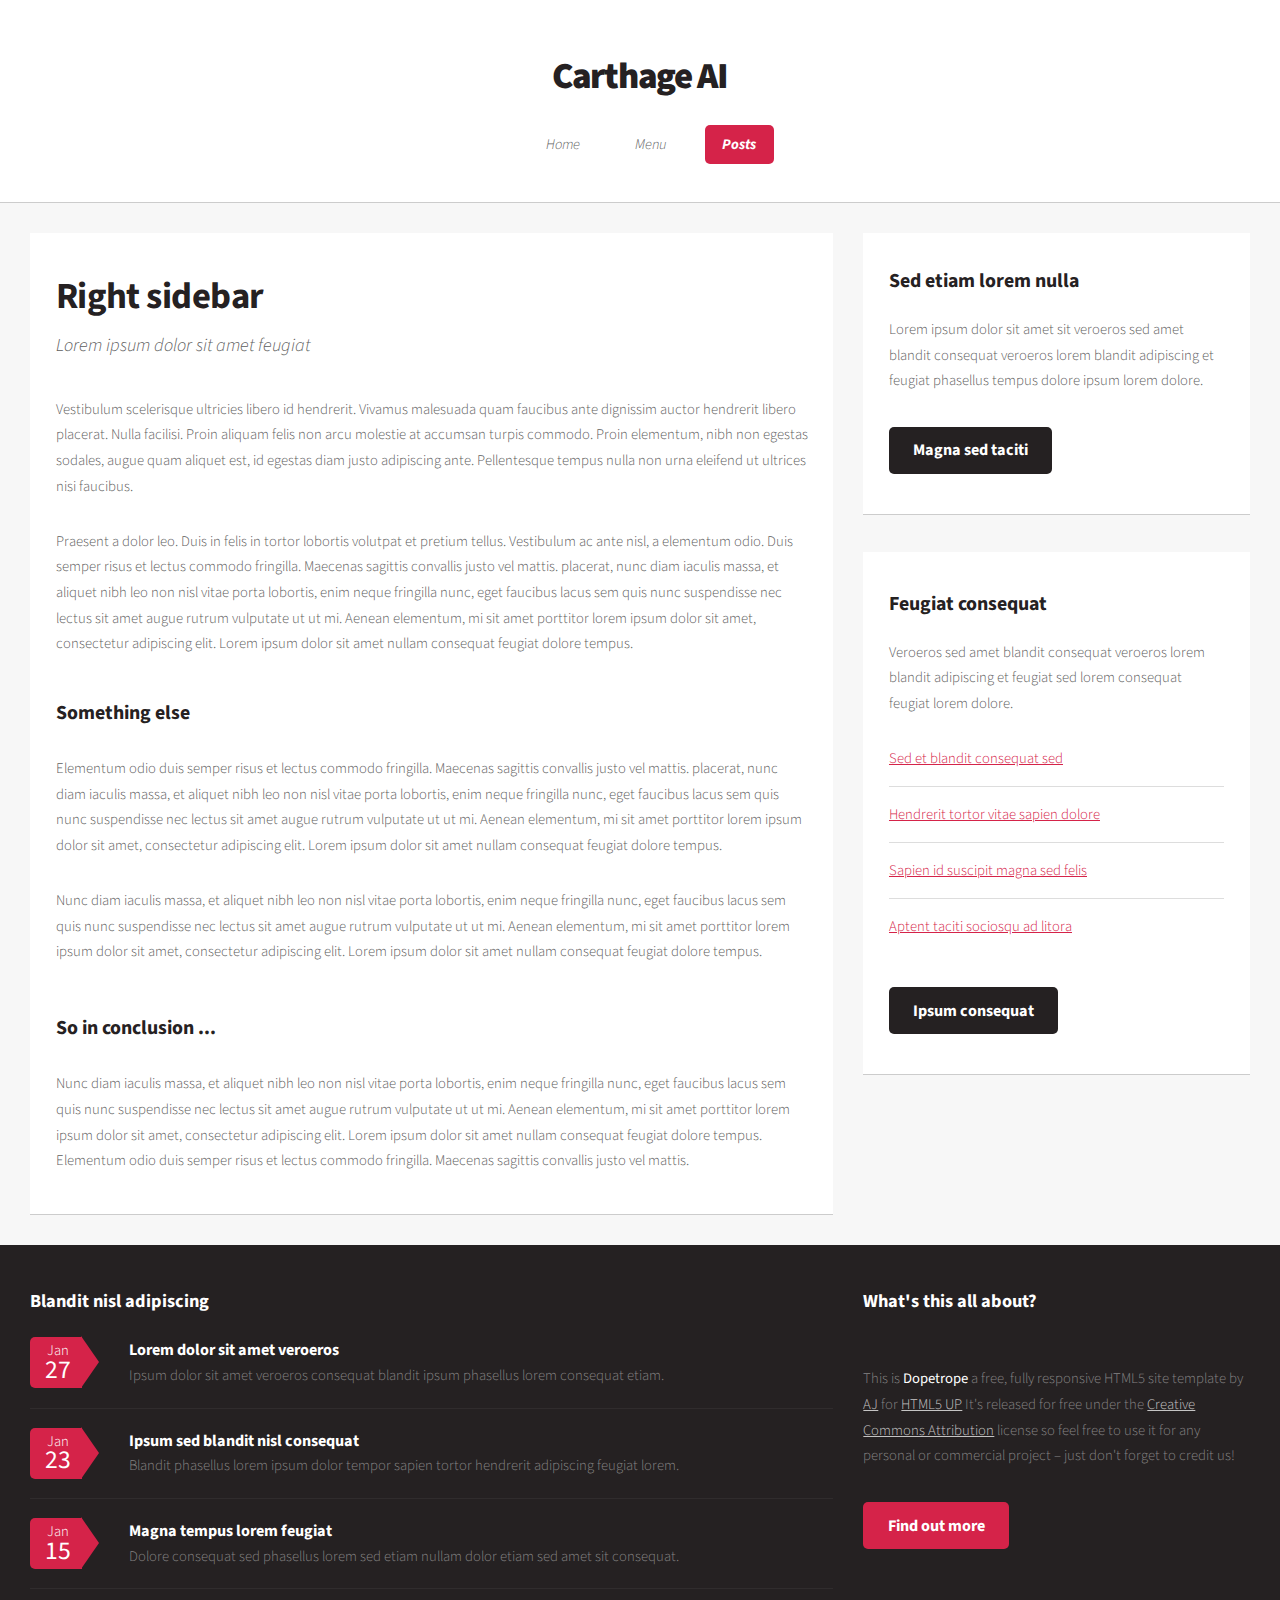
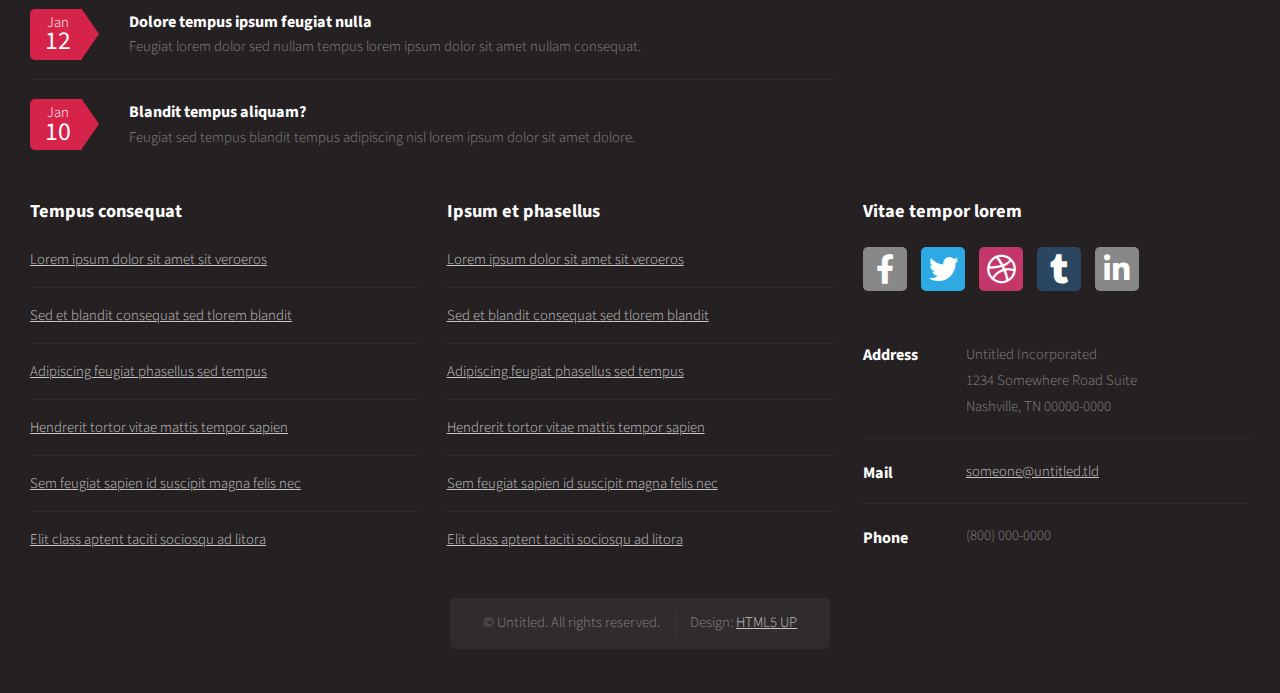
==== commit 01d85f85: "some changes, needs to be designed" ====
--- a/right-sidebar.html
+++ b/right-sidebar.html
@@ -6,7 +6,7 @@
 -->
 <html>
 	<head>
-		<title>Dopetrope by HTML5 UP</title>
+		<title>Blog posts</title>
 		<meta charset="utf-8" />
 		<meta name="viewport" content="width=device-width, initial-scale=1, user-scalable=no" />
 		<link rel="stylesheet" href="assets/css/main.css" />
@@ -18,36 +18,35 @@
 				<section id="header">
 
 					<!-- Logo -->
-						<h1><a href="index.html">Dopetrope</a></h1>
+						<h1><a href="index.html">Carthage AI</a></h1>
 
 					<!-- Nav -->
-						<nav id="nav">
-							<ul>
-								<li><a href="index.html">Home</a></li>
-								<li>
-									<a href="#">Dropdown</a>
-									<ul>
-										<li><a href="#">Lorem ipsum dolor</a></li>
-										<li><a href="#">Magna phasellus</a></li>
-										<li><a href="#">Etiam dolore nisl</a></li>
-										<li>
-											<a href="#">Phasellus consequat</a>
-											<ul>
-												<li><a href="#">Magna phasellus</a></li>
-												<li><a href="#">Etiam dolore nisl</a></li>
-												<li><a href="#">Veroeros feugiat</a></li>
-												<li><a href="#">Nisl sed aliquam</a></li>
-												<li><a href="#">Dolore adipiscing</a></li>
-											</ul>
-										</li>
-										<li><a href="#">Veroeros feugiat</a></li>
-									</ul>
-								</li>
-								<li><a href="left-sidebar.html">Left Sidebar</a></li>
-								<li class="current"><a href="right-sidebar.html">Right Sidebar</a></li>
-								<li><a href="no-sidebar.html">No Sidebar</a></li>
-							</ul>
-						</nav>
+					<nav id="nav">
+						<ul>
+							<li><a href="index.html">Home</a></li>
+							<li>
+								<a href="#">Menu</a>
+								<ul>
+									<li><a href="#">Blog</a></li>
+									<li><a href="#">About</a></li>
+									<li>
+										<a href="#">Services</a>
+										<ul>
+											<li><a href="#">Data science</a></li>
+											<li><a href="#">GEN AI</a></li>
+											<li><a href="#">Machine learning and deep learning</a></li>
+											<li><a href="#">Contact</a></li>
+											<li><a href="#">Sponsor</a></li>
+										</ul>
+									</li>
+									
+								</ul>
+							</li>
+					
+							<li class = "current"><a href="right-sidebar.html">Posts</a></li>
+							
+						</ul>
+					</nav>
 
 				</section>
 
